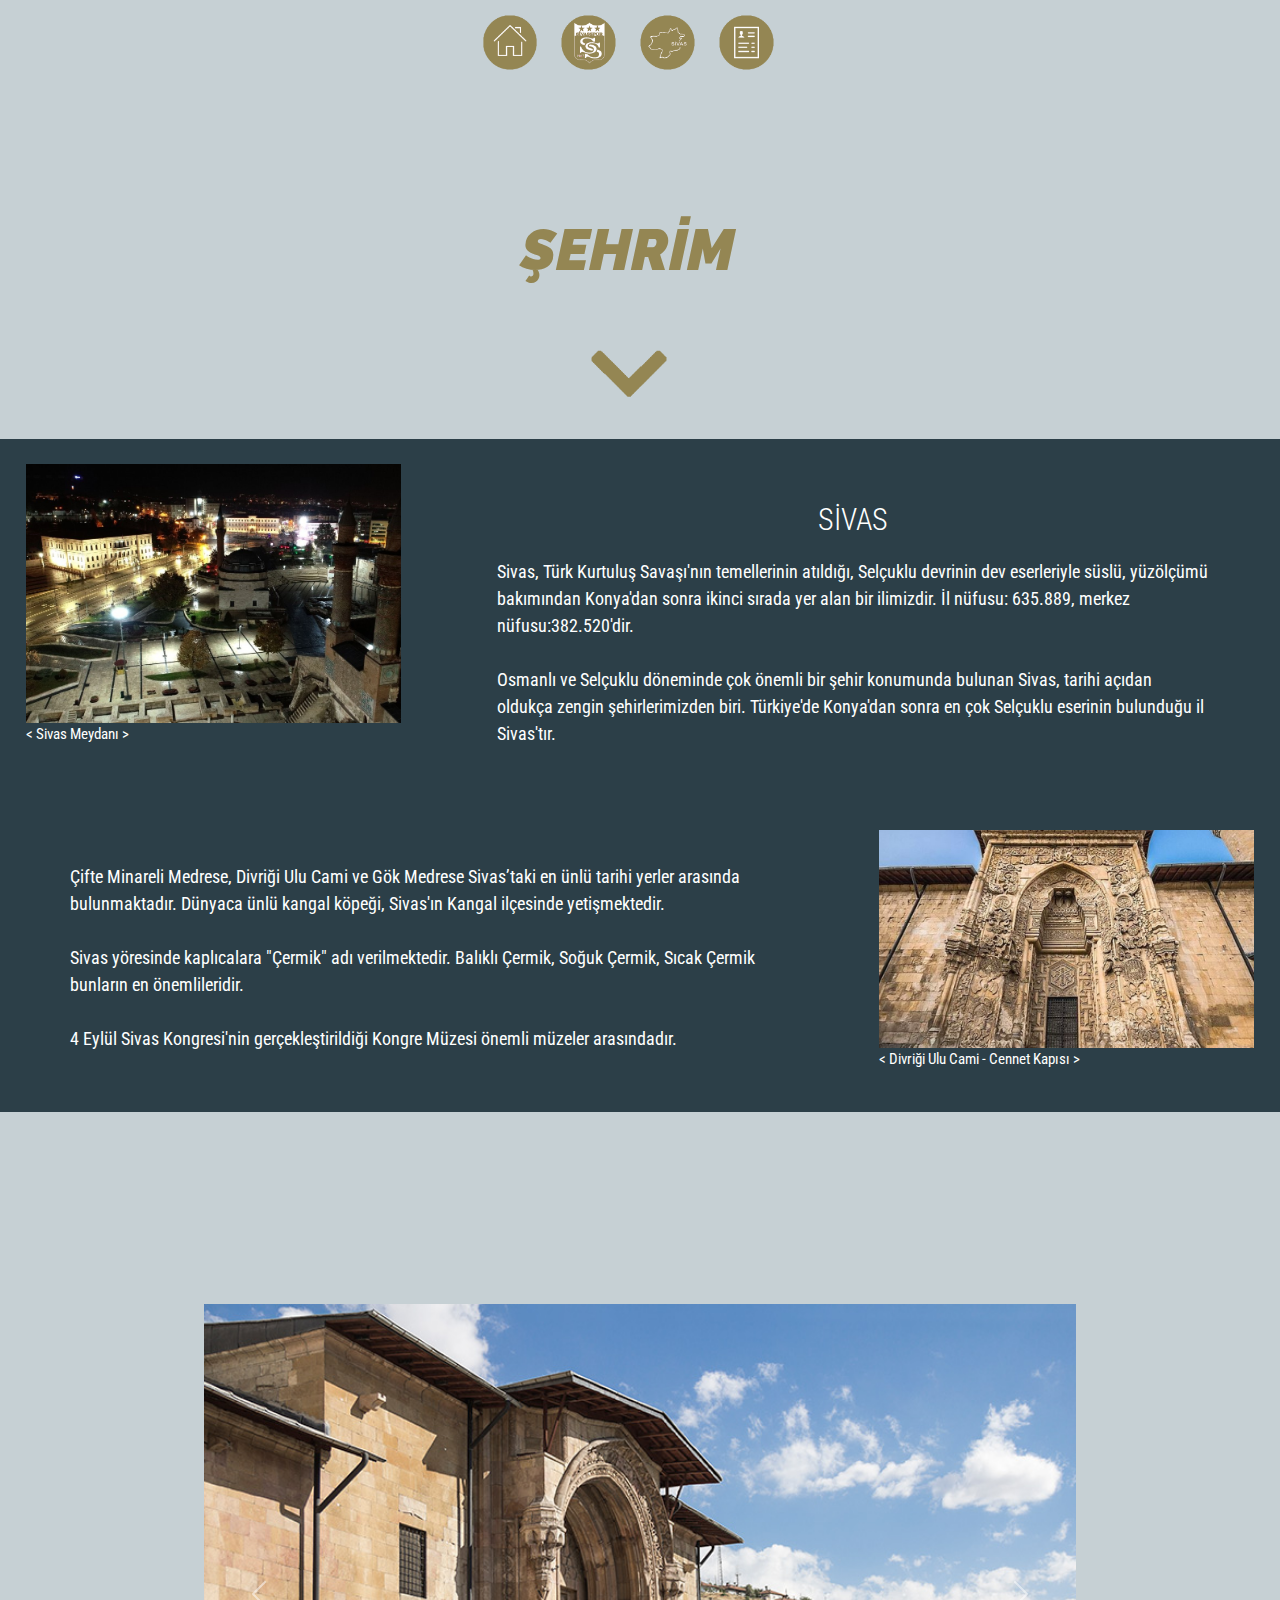
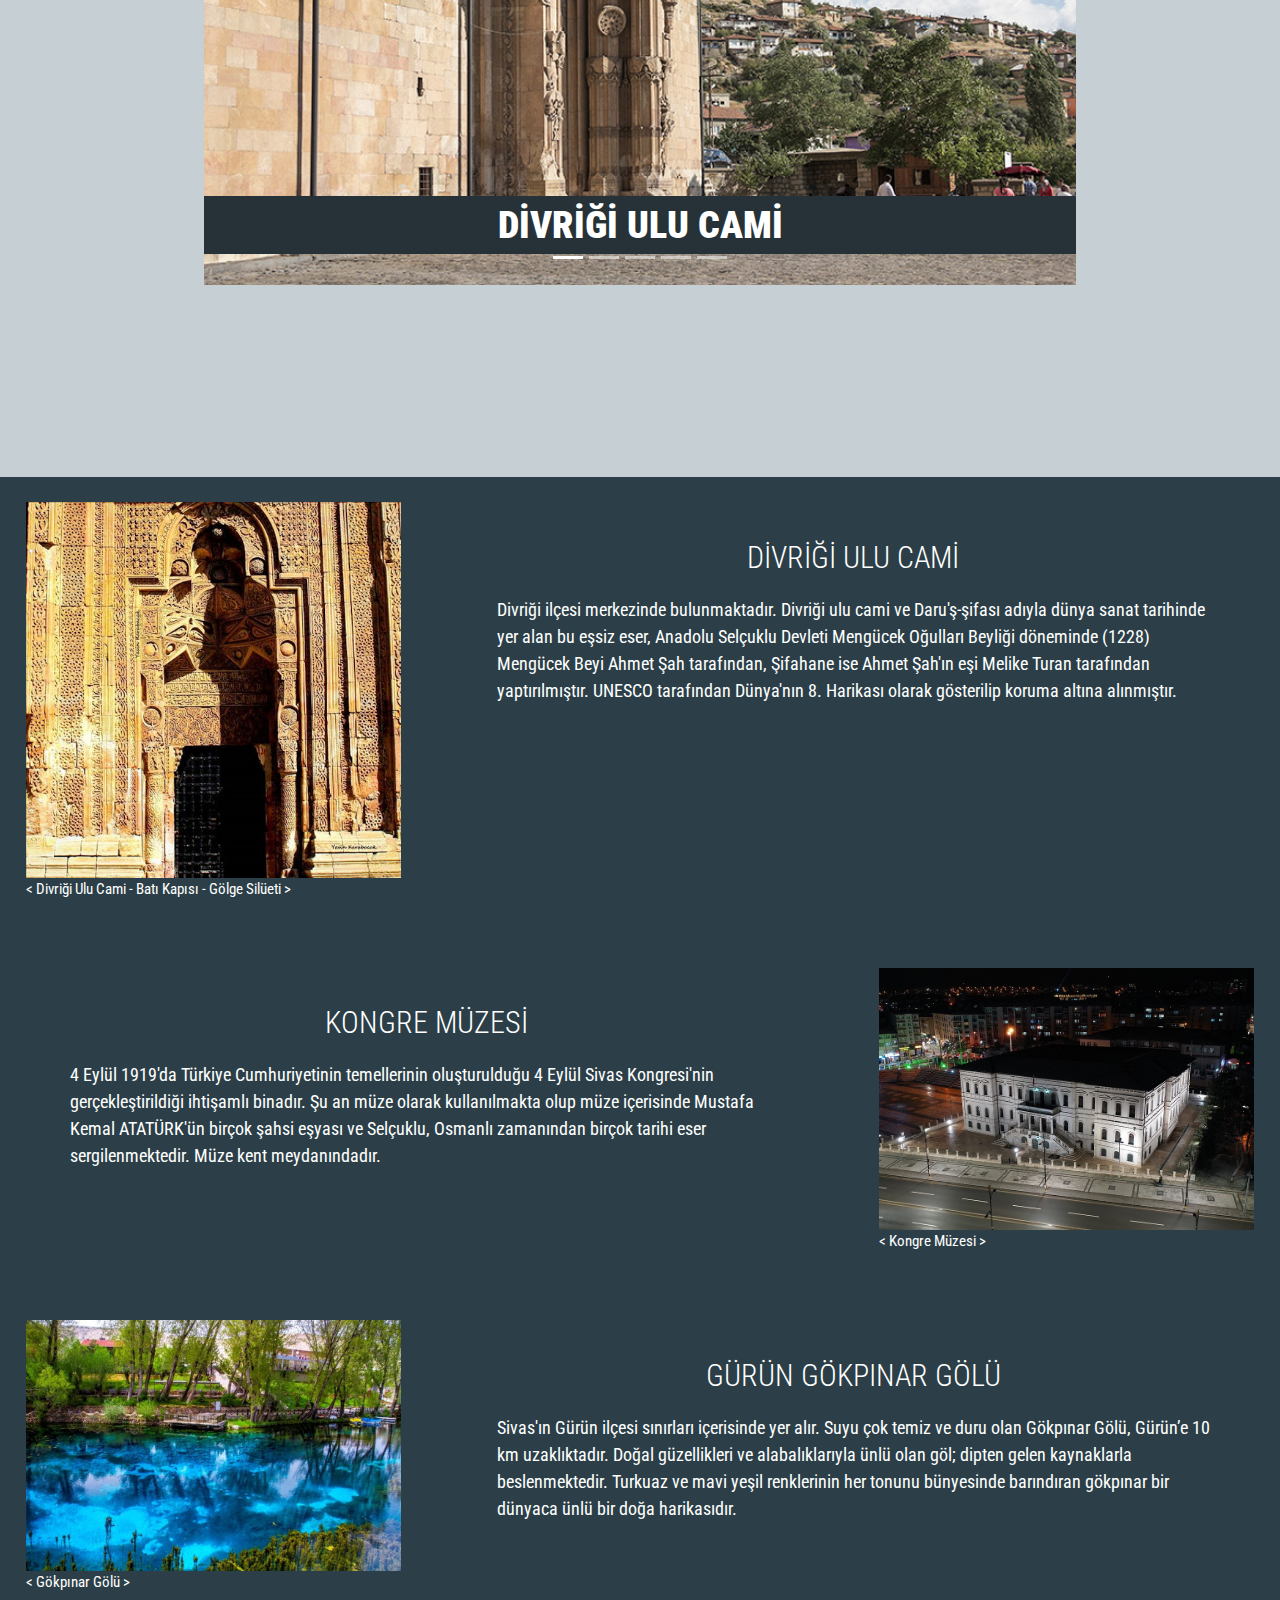
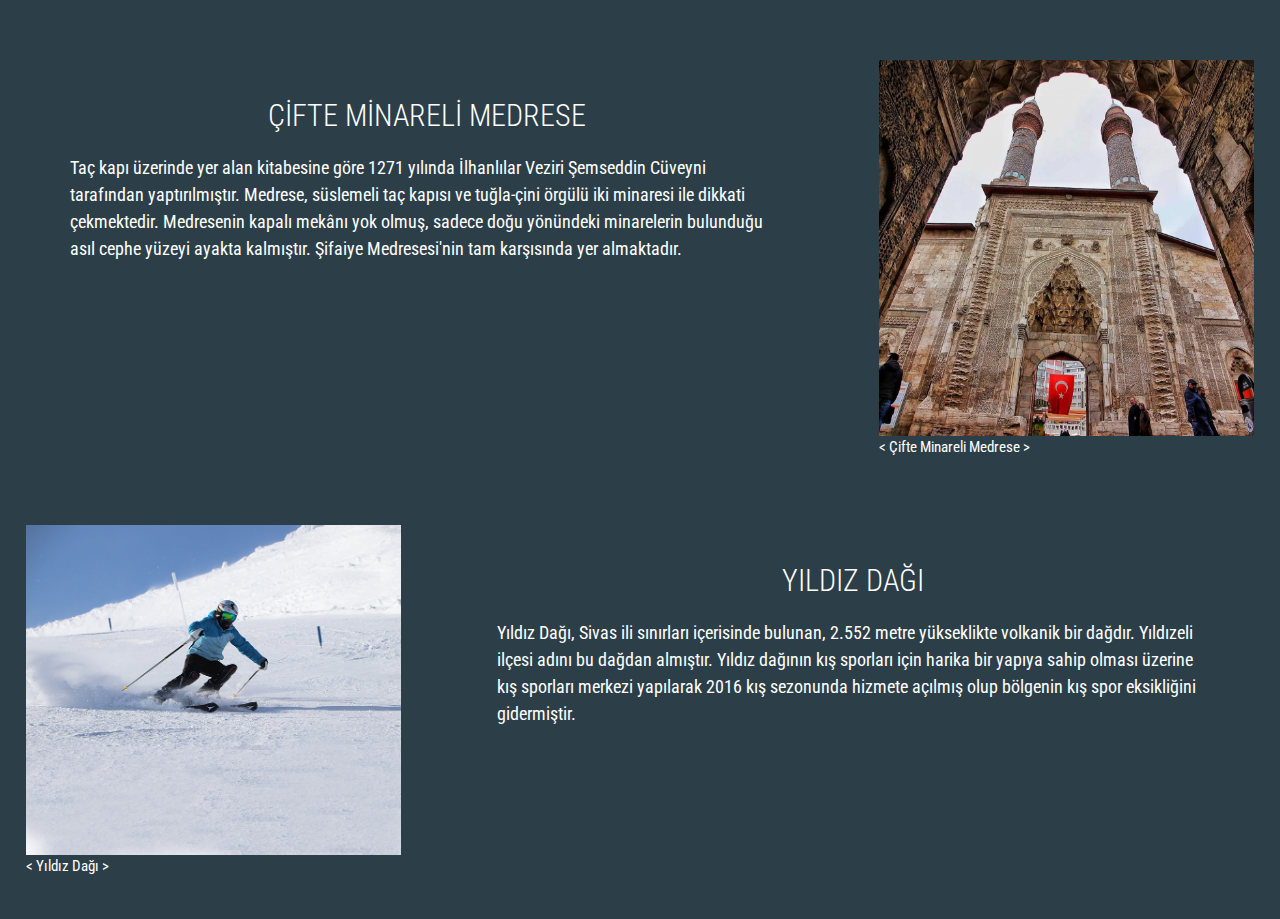
==== sehrim.html @ e93023f2 "commit 4" ====
<!DOCTYPE html>
<html>
<head>

    <title>Şehrim</title>
    <meta charset="UTF-8">
    
    <meta name = "viewport" content ="width=device-width , initial scale=1">
    <link rel="stylesheet" href="bootstrap-5.0.0-beta3-dist/css/bootstrap.min.css">
    <link rel="stylesheet" href="stilim.css">
    <link rel="preconnect" href="https://fonts.gstatic.com">
    <link href="https://fonts.googleapis.com/css2?family=Roboto+Condensed:wght@300;400&display=swap" rel="stylesheet">

    <link rel="preconnect" href="https://fonts.gstatic.com">
    <link href="https://fonts.googleapis.com/css2?family=Raleway:ital,wght@1,570;1,900&display=swap" rel="stylesheet">
</head>
<body>
    
    <div class="container-fluid kontey menu1">
        <div class="row">

            <div class="row menu1Nav">

                <div style="text-align: center;">
                    <a href="index.html"><img src="photo/nav/anasayfaS.png"></a>
                    <a href="takimimiz.html"><img src="photo/nav/takimimS.png"></a>
                    <a href="sehrim.html"><img src="photo/nav/sehrimS.png"></a>
                    <a href="ozgecmis.html"><img src="photo/nav/ozgecmisS.png"></a>
                </div>
                
            </div>

            <div class="row">

                <p id="menu1Baslik" style="color:#948653;">ŞEHRİM</p>

            </div>

            <div class="row">

                <div>
                    <a href="#sehrim"> <img src="photo/okS.png" style="width: 10%;"></a>
                </div>

            </div>

        </div>

    </div>

    <div class="container-fluid sehrimMenu2">

        <div class="row">

            <div class="col-sm-4 col-12 menu2Foto" >
                <figure>
                    <img src="photo/sehrim/1.jpg">
                    <figcaption>&lt; Sivas Meydanı &gt;</figcaption>
                </figure>
               
            </div>

            <div class="col-sm-8 col-12">
                <div style="margin: 7% 7%;">
                    <p class="baslik" id="sehrim">SİVAS</p>
                    <p class="metin">
                        Sivas, Türk Kurtuluş Savaşı'nın temellerinin atıldığı, Selçuklu devrinin dev 
                        eserleriyle süslü, yüzölçümü bakımından Konya'dan sonra ikinci sırada yer 
                        alan bir ilimizdir. İl nüfusu: 635.889, merkez nüfusu:382.520'dir. <br><br>
                        Osmanlı ve Selçuklu döneminde çok önemli bir şehir konumunda bulunan Sivas, 
                        tarihi açıdan oldukça zengin şehirlerimizden biri. Türkiye'de Konya'dan 
                        sonra en çok Selçuklu eserinin bulunduğu il Sivas'tır.
                        
                    </p>
                </div>
            </div>

        </div>

        <div class="row">

            <div class="col-sm-8 col-12">
                <div style="margin: 7% 7%;">
                    <p class="metin">
                        Çifte Minareli Medrese, Divriği Ulu Cami ve Gök Medrese Sivas’taki en ünlü tarihi 
                        yerler arasında bulunmaktadır. Dünyaca ünlü kangal köpeği, Sivas'ın Kangal
                        ilçesinde yetişmektedir.
                        <br><br> Sivas yöresinde kaplıcalara "Çermik" adı verilmektedir.
                        Balıklı Çermik, Soğuk Çermik, Sıcak Çermik bunların en önemlileridir. <br><br>
                        4 Eylül Sivas Kongresi'nin gerçekleştirildiği Kongre Müzesi önemli müzeler arasındadır.
                    </p>
                </div>
            </div>

            <div class="col-sm-4 col-12 menu2Foto">
                <figure>
                    <img src="photo/sehrim/2.jfif">
                    <figcaption>&lt; Divriği Ulu Cami - Cennet Kapısı &gt;</figcaption>
                </figure>
                
            </div>

        </div>

    </div>

    <div class="container-fluid sehrimMenu3">

        <div class="row slider1">

            <div id="sliderSehrim" class="carousel slide" data-bs-ride="carousel" style="margin: 15%; width: 70%;">
                <div class="carousel-indicators">
                  <button type="button" data-bs-target="#sliderSehrim" data-bs-slide-to="0" class="active" aria-current="true" aria-label="Slide 1"></button>
                  <button type="button" data-bs-target="#sliderSehrim" data-bs-slide-to="1" aria-label="Slide 2"></button>
                  <button type="button" data-bs-target="#sliderSehrim" data-bs-slide-to="2" aria-label="Slide 3"></button>
                  <button type="button" data-bs-target="#sliderSehrim" data-bs-slide-to="3" aria-label="Slide 4"></button>
                  <button type="button" data-bs-target="#sliderSehrim" data-bs-slide-to="4" aria-label="Slide 5"></button>
                </div>
                <div class="carousel-inner">
                  <div class="carousel-item active">
                    
                    <a href="#uluCami">
                        <p class="sliderMetin">DİVRİĞİ ULU CAMİ</p>
                        <img src="photo/sehrim/uluCami.jpg" class="d-block w-100">
                        
                    </a> 
                  </div>
                  <div class="carousel-item">
                    
                    <a href="#kongreMuzesi">
                        <p class="sliderMetin">KONGRE MÜZESİ</p>
                        <img src="photo/sehrim/kongreMuzesi.jpg" class="d-block w-100">
                    </a>
                  </div>
                  <div class="carousel-item">
                    
                    <a href="#gokpınarGolu">
                        <p class="sliderMetin">GÜRÜN GÖKPINAR GÖLÜ</p>
                        <img src="photo/sehrim/gokpınar.jpg" class="d-block w-100">
                    </a>
                  </div>
                  <div class="carousel-item">
                    
                    <a href="#cifteMinare">
                        <p class="sliderMetin">ÇİFTE MİNARELİ MEDRESE</p>
                        <img src="photo/sehrim/cifteMinare2.jpg" class="d-block w-100">
                    </a>
                  </div>
                  <div class="carousel-item">
                   
                    <a href="#yıldızDagı">
                        <p class="sliderMetin">YILDIZ DAĞI</p>
                        <img src="photo/sehrim/yıldızDagı.jpg" class="d-block w-100">
                    </a>
                  </div>
                </div>
                <button class="carousel-control-prev" type="button" data-bs-target="#sliderSehrim" data-bs-slide="prev">
                  <span class="carousel-control-prev-icon" aria-hidden="true"></span>
                </button>
                <button class="carousel-control-next" type="button" data-bs-target="#sliderSehrim" data-bs-slide="next">
                  <span class="carousel-control-next-icon" aria-hidden="true"></span>
                </button>
              </div>
            
        </div>

    </div>

    <div class="container-fluid sehrimMenu2">

        <div class="row">

            <div class="col-sm-4 col-12 menu2Foto" >
                <figure>
                    <img src="photo/sehrim/uluCami2.jpg">
                    <figcaption>&lt; Divriği Ulu Cami - Batı Kapısı - Gölge Silüeti &gt;</figcaption>
                </figure>
                
            </div>

            <div class="col-sm-8 col-12">
                <div style="margin: 7% 7%;">
                    <p class="baslik" id="uluCami">DİVRİĞİ ULU CAMİ</p>
                    <p class="metin">
                        Divriği ilçesi merkezinde bulunmaktadır. Divriği ulu cami ve Daru'ş-şifası adıyla 
                        dünya sanat tarihinde yer alan bu eşsiz eser,
                         Anadolu Selçuklu Devleti Mengücek Oğulları Beyliği 
                        döneminde (1228) Mengücek Beyi Ahmet Şah tarafından, Şifahane ise Ahmet Şah'ın 
                        eşi Melike Turan tarafından yaptırılmıştır. UNESCO tarafından Dünya'nın 8. Harikası 
                        olarak gösterilip koruma altına alınmıştır.
                        
                    </p>
                </div>
            </div>

        </div>

        <div class="row">

            <div class="col-sm-8 col-12">
                <div style="margin: 7% 7%;">
                    <p class="baslik" id="kongreMuzesi">KONGRE MÜZESİ</p>
                    <p class="metin">
                        4 Eylül 1919'da Türkiye Cumhuriyetinin temellerinin oluşturulduğu 
                        4 Eylül Sivas Kongresi'nin gerçekleştirildiği ihtişamlı binadır. 
                        Şu an müze olarak kullanılmakta olup müze içerisinde Mustafa Kemal ATATÜRK'ün 
                        birçok şahsi eşyası ve Selçuklu, Osmanlı zamanından birçok tarihi eser 
                        sergilenmektedir. Müze kent meydanındadır.
                    </p>
                </div>
            </div>

            <div class="col-sm-4 col-12 menu2Foto">
                <figure>
                    <img src="photo/sehrim/kongreMuzesi2.jpg">
                    <figcaption>&lt; Kongre Müzesi &gt;</figcaption>
                </figure>
                
            </div>

        </div>

        <div class="row">

            <div class="col-sm-4 col-12 menu2Foto" >
                <figure>
                    <img src="photo/sehrim/gokpınar2.jpg">
                    <figcaption>&lt; Gökpınar Gölü &gt;</figcaption>
                </figure>
                
            </div>

            <div class="col-sm-8 col-12">
                <div style="margin: 7% 7%;">
                    <p class="baslik" id="gokpınarGolu">GÜRÜN GÖKPINAR GÖLÜ</p>
                    <p class="metin">
                        Sivas'ın Gürün ilçesi sınırları içerisinde yer alır. Suyu çok temiz 
                        ve duru olan Gökpınar Gölü, Gürün’e 10 km uzaklıktadır. Doğal güzellikleri 
                        ve alabalıklarıyla ünlü olan göl; dipten gelen kaynaklarla beslenmektedir. 
                        Turkuaz ve mavi yeşil renklerinin her tonunu bünyesinde barındıran gökpınar 
                        bir dünyaca ünlü bir doğa harikasıdır.
                    </p>
                </div>
            </div>

        </div>

        <div class="row">

            <div class="col-sm-8 col-12">
                <div style="margin: 7% 7%;">
                    <p class="baslik" id="cifteMinare">ÇİFTE MİNARELİ MEDRESE</p>
                    <p class="metin">
                        Taç kapı üzerinde yer alan kitabesine göre 1271 yılında İlhanlılar Veziri Şemseddin 
                        Cüveyni tarafından yaptırılmıştır. Medrese, süslemeli taç kapısı ve tuğla-çini 
                        örgülü iki minaresi ile dikkati çekmektedir. Medresenin kapalı mekânı yok olmuş, 
                        sadece doğu yönündeki minarelerin bulunduğu asıl cephe yüzeyi ayakta kalmıştır.
                        Şifaiye Medresesi'nin tam karşısında yer almaktadır.
                    </p>
                </div>
            </div>

            <div class="col-sm-4 col-12 menu2Foto">
                <figure>
                    <img src="photo/sehrim/cifteMinare.jpg">
                    <figcaption>&lt; Çifte Minareli Medrese &gt;</figcaption>
                </figure>
            </div>

        </div>

        <div class="row">

            <div class="col-sm-4 col-12 menu2Foto" >
                <figure>
                    <img src="photo/sehrim/yıldızDagı2.jpg">
                    <figcaption>&lt; Yıldız Dağı &gt;</figcaption>
                </figure>
                
            </div>

            <div class="col-sm-8 col-12">
                <div style="margin: 7% 7%;">
                    <p class="baslik" id="yıldızDagı">YILDIZ DAĞI</p>
                    <p class="metin">
                        Yıldız Dağı, Sivas ili sınırları içerisinde bulunan, 2.552 metre yükseklikte 
                        volkanik bir dağdır. Yıldızeli ilçesi adını bu dağdan almıştır. Yıldız dağının 
                        kış sporları için harika bir yapıya sahip olması üzerine kış sporları merkezi 
                        yapılarak 2016 kış sezonunda hizmete açılmış olup bölgenin kış spor eksikliğini gidermiştir.
                    </p>
                </div>
            </div>

        </div>

    </div>

    <script src="https://cdn.jsdelivr.net/npm/bootstrap@5.0.1/dist/js/bootstrap.bundle.min.js" integrity="sha384-gtEjrD/SeCtmISkJkNUaaKMoLD0//ElJ19smozuHV6z3Iehds+3Ulb9Bn9Plx0x4" crossorigin="anonymous"></script>
    <script src="https://cdn.jsdelivr.net/npm/@popperjs/core@2.9.2/dist/umd/popper.min.js" integrity="sha384-IQsoLXl5PILFhosVNubq5LC7Qb9DXgDA9i+tQ8Zj3iwWAwPtgFTxbJ8NT4GN1R8p" crossorigin="anonymous"></script>
    <script src="https://cdn.jsdelivr.net/npm/bootstrap@5.0.1/dist/js/bootstrap.min.js" integrity="sha384-Atwg2Pkwv9vp0ygtn1JAojH0nYbwNJLPhwyoVbhoPwBhjQPR5VtM2+xf0Uwh9KtT" crossorigin="anonymous"></script>



</body>
</html>
---- stilim.css ----
body{
    overflow-x: hidden;
    font-family:'Roboto Condensed', sans-serif;
}

a{
    font-weight: 300;
    text-decoration: none;
    font-size: 20px; 
    color: white;
}

a:hover{
    color: rgb(194, 189, 189);
}

.kontey{
    height: auto;
}

.anaBolum1{
    background-color: #485b98;
}

#hosgeldiniz{
    font-family: 'Raleway', sans-serif; 
    font-size: 4.5vw;
    color: rgb(255, 255, 255);
    font-style: italic;
    margin-top: 15%;
    margin-bottom: 10%;
}

#hosgeldiniz span{
    float: left;
}

#giris{
    font-size: 20px;
}

.anaBolum2{
    background-color: #4c9870;
}

.anaBolum2 a{
    width: 40%;
    margin-right: 3%;
    margin-bottom: 3%;
    background-repeat: no-repeat;
    float: left;
}

.anaBolum2 a img{
    width: 100%;
    border-radius: 5px;
}

.anaBolum3{
    background-color: #485b98;
}

.baslik{
    font-size: 30px;
    color: rgb(255, 255, 255);
    font-weight: 300;
    text-align: center;
}

.metin{
    font-size: 18px;
    color: rgb(255, 255, 255);
    font-weight: 400;
}

.loginMetin{
    font-size: 18px;
    color: rgb(255, 255, 255);
    font-weight: 400;
}

.girisYap .sol{
    background-color: #263238;
    text-align: center;
}

#girisYapBaslik{
    font-size: 35px;
    font-weight: 400;
}

.girisYap .sag{
    text-align: center;
}

.girisYap form p{
    font-weight: 300;
    margin-bottom: 2px;
    text-align:left;
}

.girisYap .textBox input{
    width: 100%;
    height: 35px;
    margin-bottom: 15px;
    color: #1a1a1a;
    border-radius: 4px;
}

.girisYap .buton input{
    background-color: #2d56b3;
    margin-top: 20px;
    width: 60%;
    height: 50px;
    min-width: 100px;
    font-size: 17px;
    color: white;
    border-radius: 4px;
}

.menu1{
    text-align:center;
    background-color: #c6d0d4;
    padding: 5px;
}

#menu1Baslik{
    font-weight: 900; 
    font-family: 'Raleway', sans-serif; 
    font-size: 4.5vw;
    font-style: italic;
    margin-top: 10%;
}

.menu1Nav{
    float:left;
}

.menu1Nav img{
    width: 6%;
    min-width: 60px;
}

.takimMenu2{
    height: auto;
    background-color: #2c3f48;
}

.sehrimMenu2{
    height: auto;
    background-color: #2c3f48;
}

.menu2Foto{
    padding: 2%;
}

.menu2Foto img{
    width: 100%;
}

.sehrimMenu3{
    height: auto;
    background-color: #c6d0d4;
}

.sliderMetin{
    position: absolute;
    font-size: 3vw;
    background-color: #263238;
    opacity: 100%;
    color: #ffffff;
    font-weight: 900;
    width: 100%;
    text-align: center;
    bottom: 15px;
}

figcaption{
    font-size: 15px;
    color: rgb(255, 255, 255);
    font-weight: 400;
}

.cv{
    height: 90vh;
    margin: 10%;
    padding: 8% 8%;
    background-color: #e4e5e7;
}

#divCv p{
    float:left;
    
}

#solCv{
    width: 100px;
}
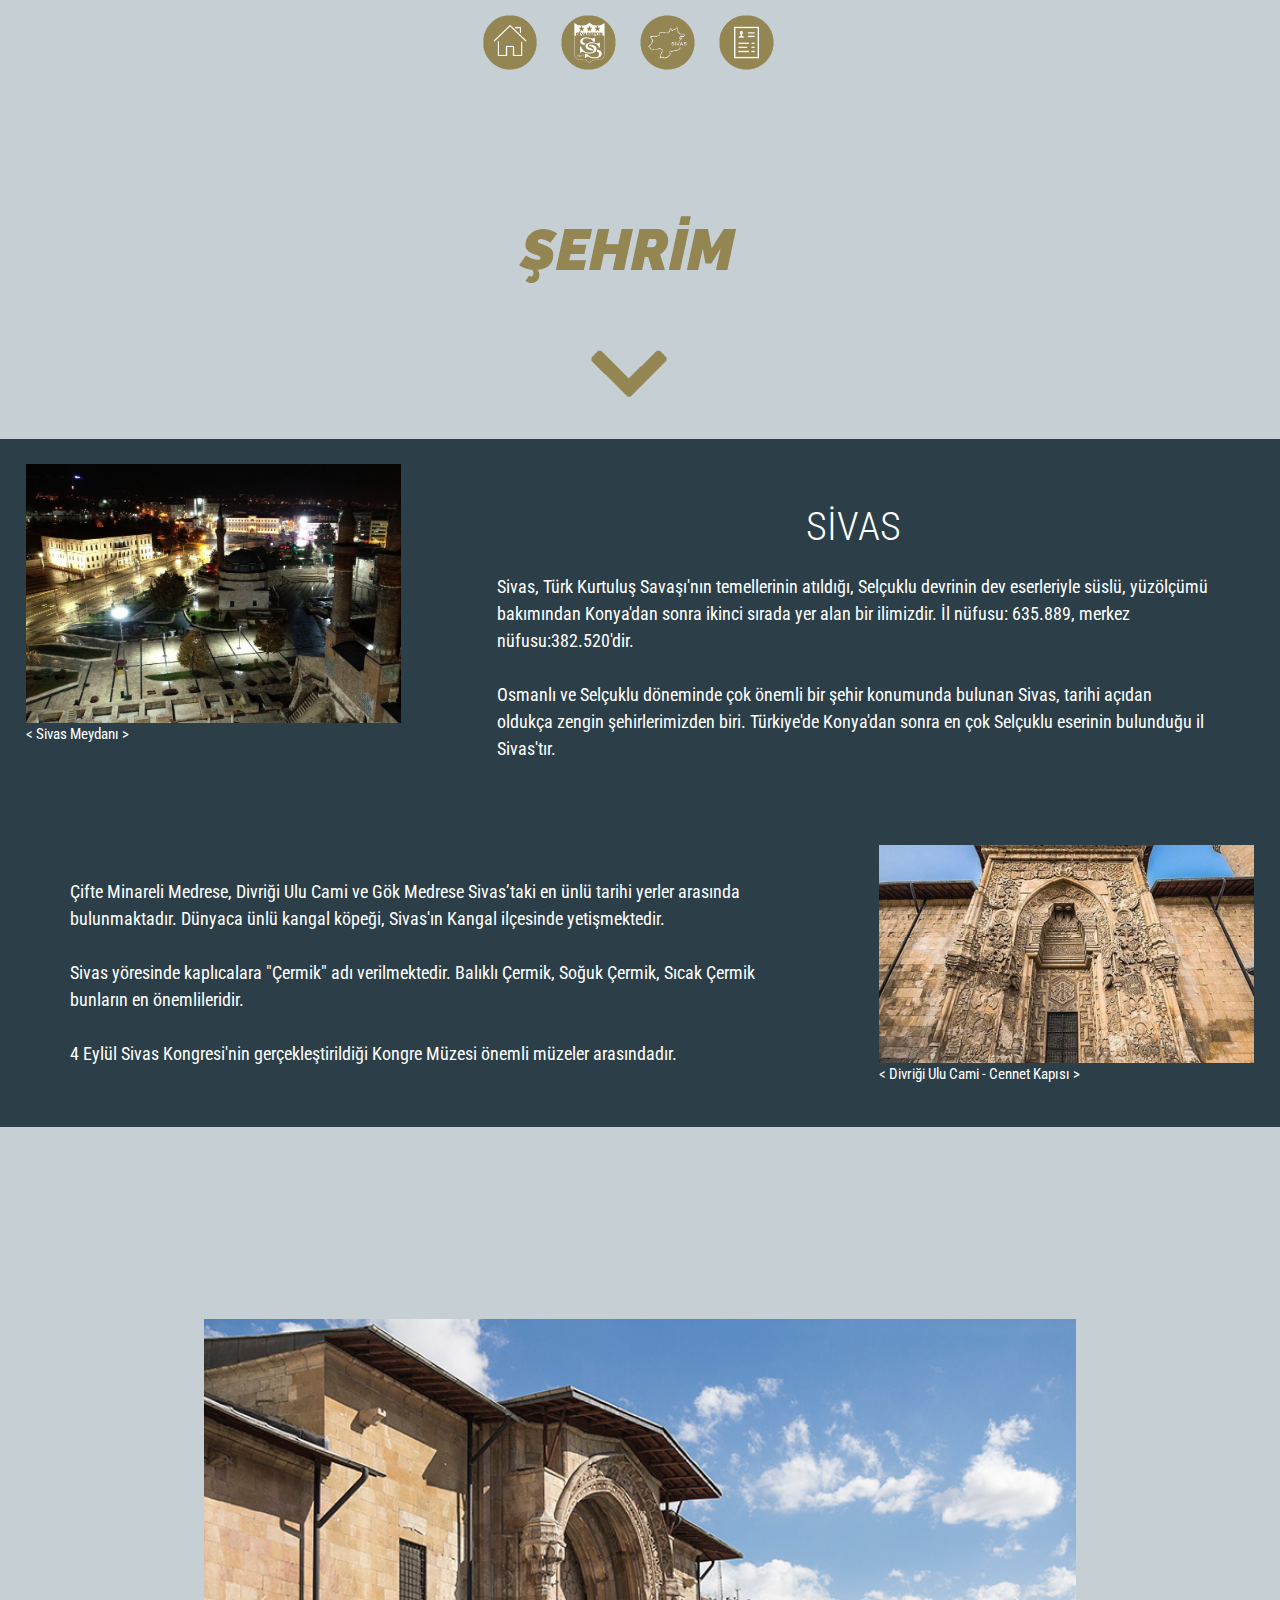
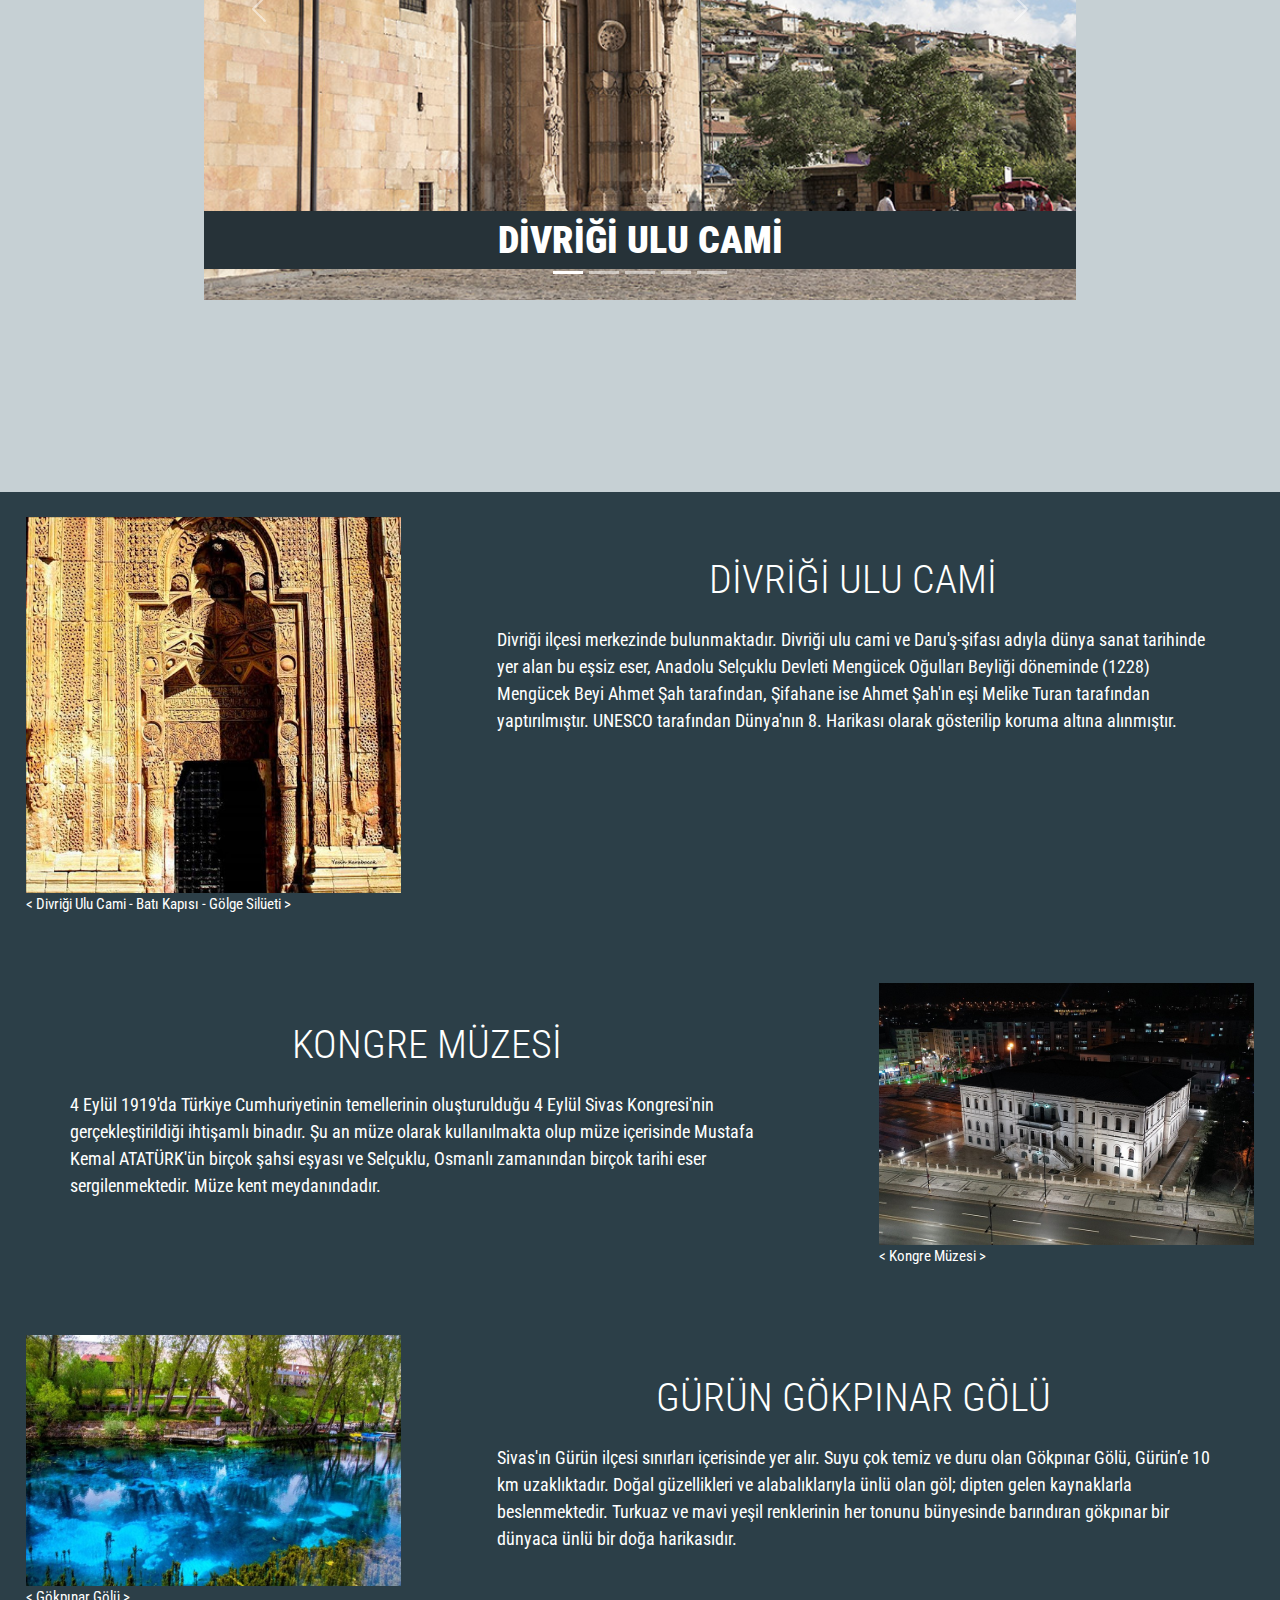
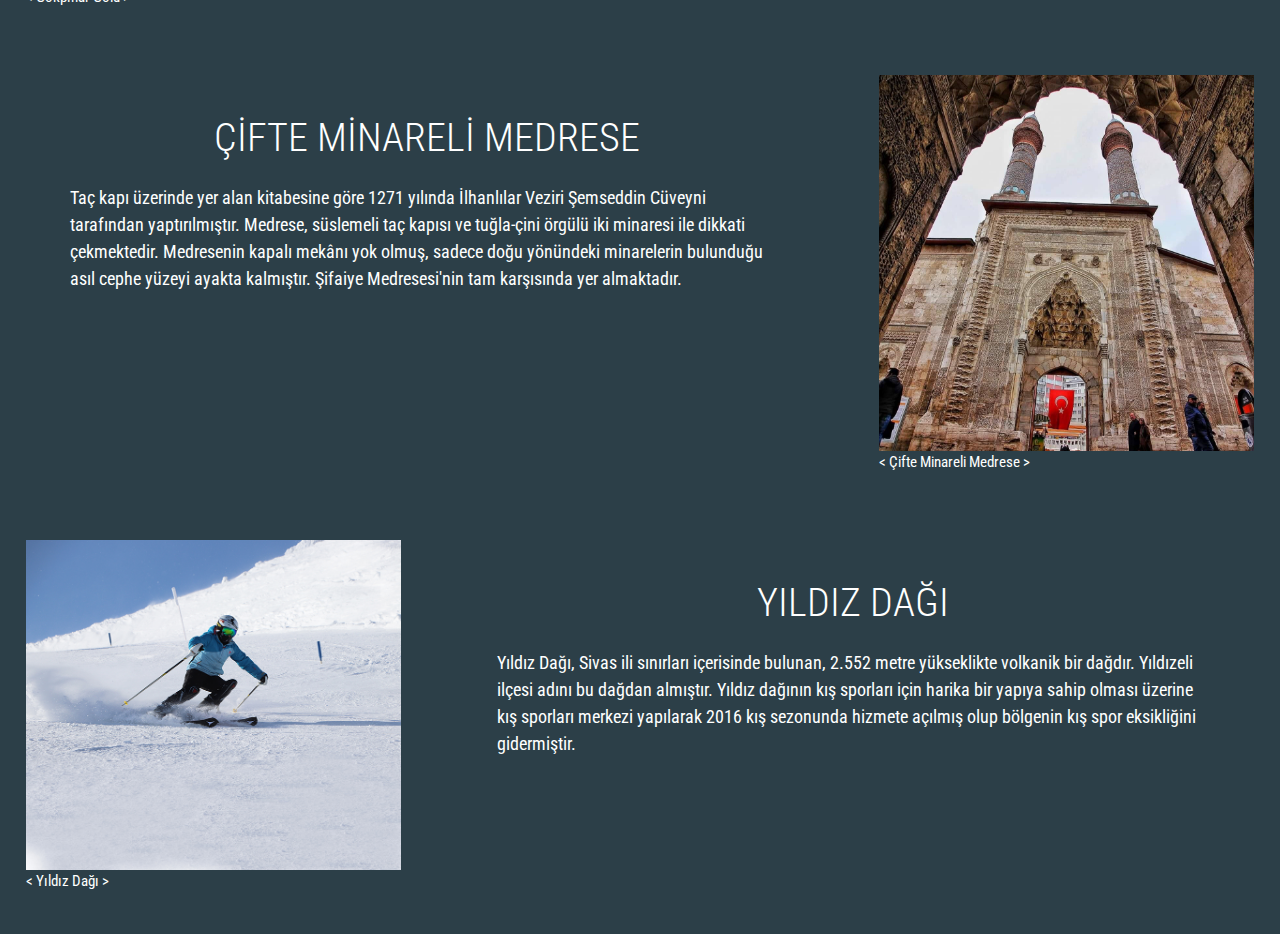
==== commit 6d4a2510: "commit 7" ====
--- a/sehrim.html
+++ b/sehrim.html
@@ -122,7 +122,6 @@
                     <a href="#uluCami">
                         <p class="sliderMetin">DİVRİĞİ ULU CAMİ</p>
                         <img src="photo/sehrim/uluCami.jpg" class="d-block w-100">
-                        
                     </a> 
                   </div>
                   <div class="carousel-item">
--- a/stilim.css
+++ b/stilim.css
@@ -61,7 +61,7 @@
 }
 
 .baslik{
-    font-size: 30px;
+    font-size: 40px;
     color: rgb(255, 255, 255);
     font-weight: 300;
     text-align: center;
@@ -71,6 +71,19 @@
     font-size: 18px;
     color: rgb(255, 255, 255);
     font-weight: 400;
+}
+
+.film{
+    margin: 2%;
+    height:auto;
+    padding: 50px 20px;
+    background-color: #4b5162;
+    border-radius: 5px;
+}
+
+.filmFotolar{
+    min-width: 200px; 
+    float: left;
 }
 
 .loginMetin{
@@ -198,3 +211,19 @@
     width: 100px;
 }
 
+.iletisimBox{
+    font-size: 17px; 
+    margin-bottom: 10px;
+}
+
+.hakkimdaMetin{
+   margin-left: 5%;
+   margin-right: 5%;
+}
+
+
+#ilgiAlanlarımLink{
+    font-size: 30px;
+}
+
+
